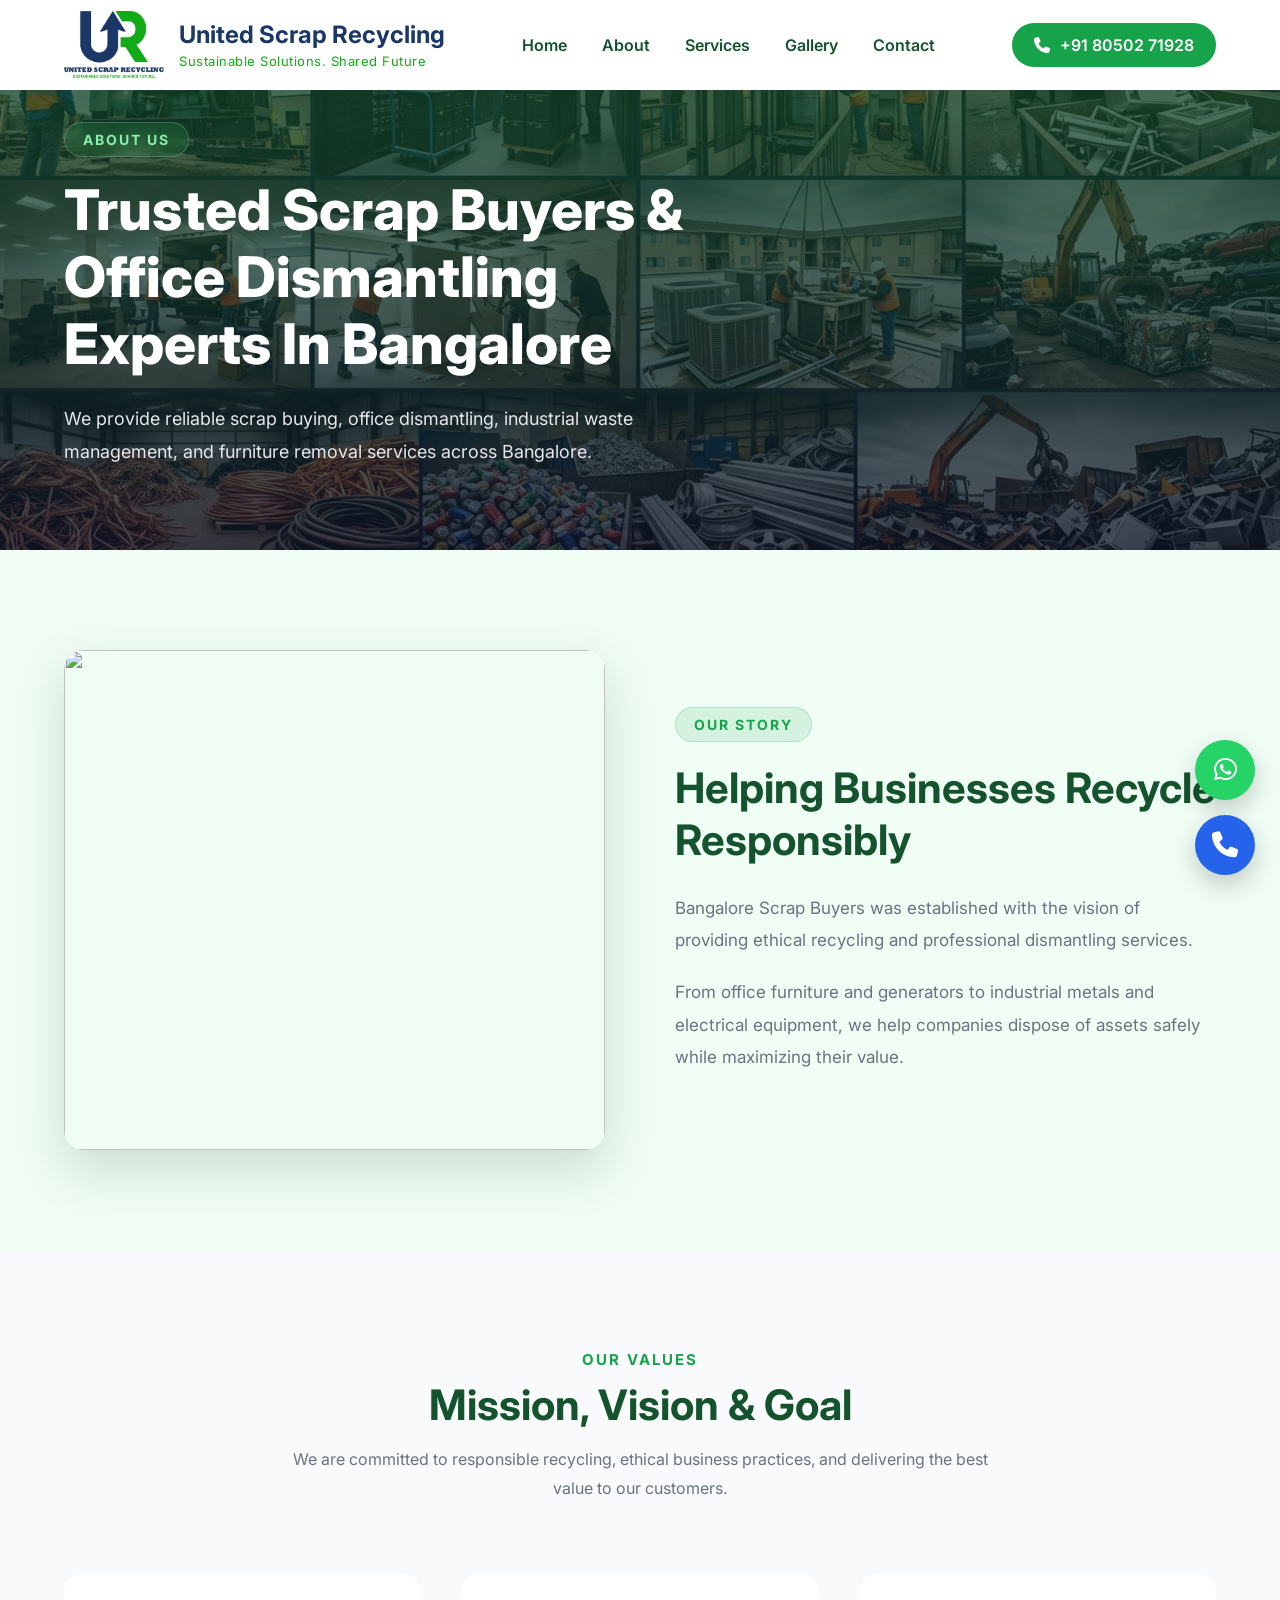
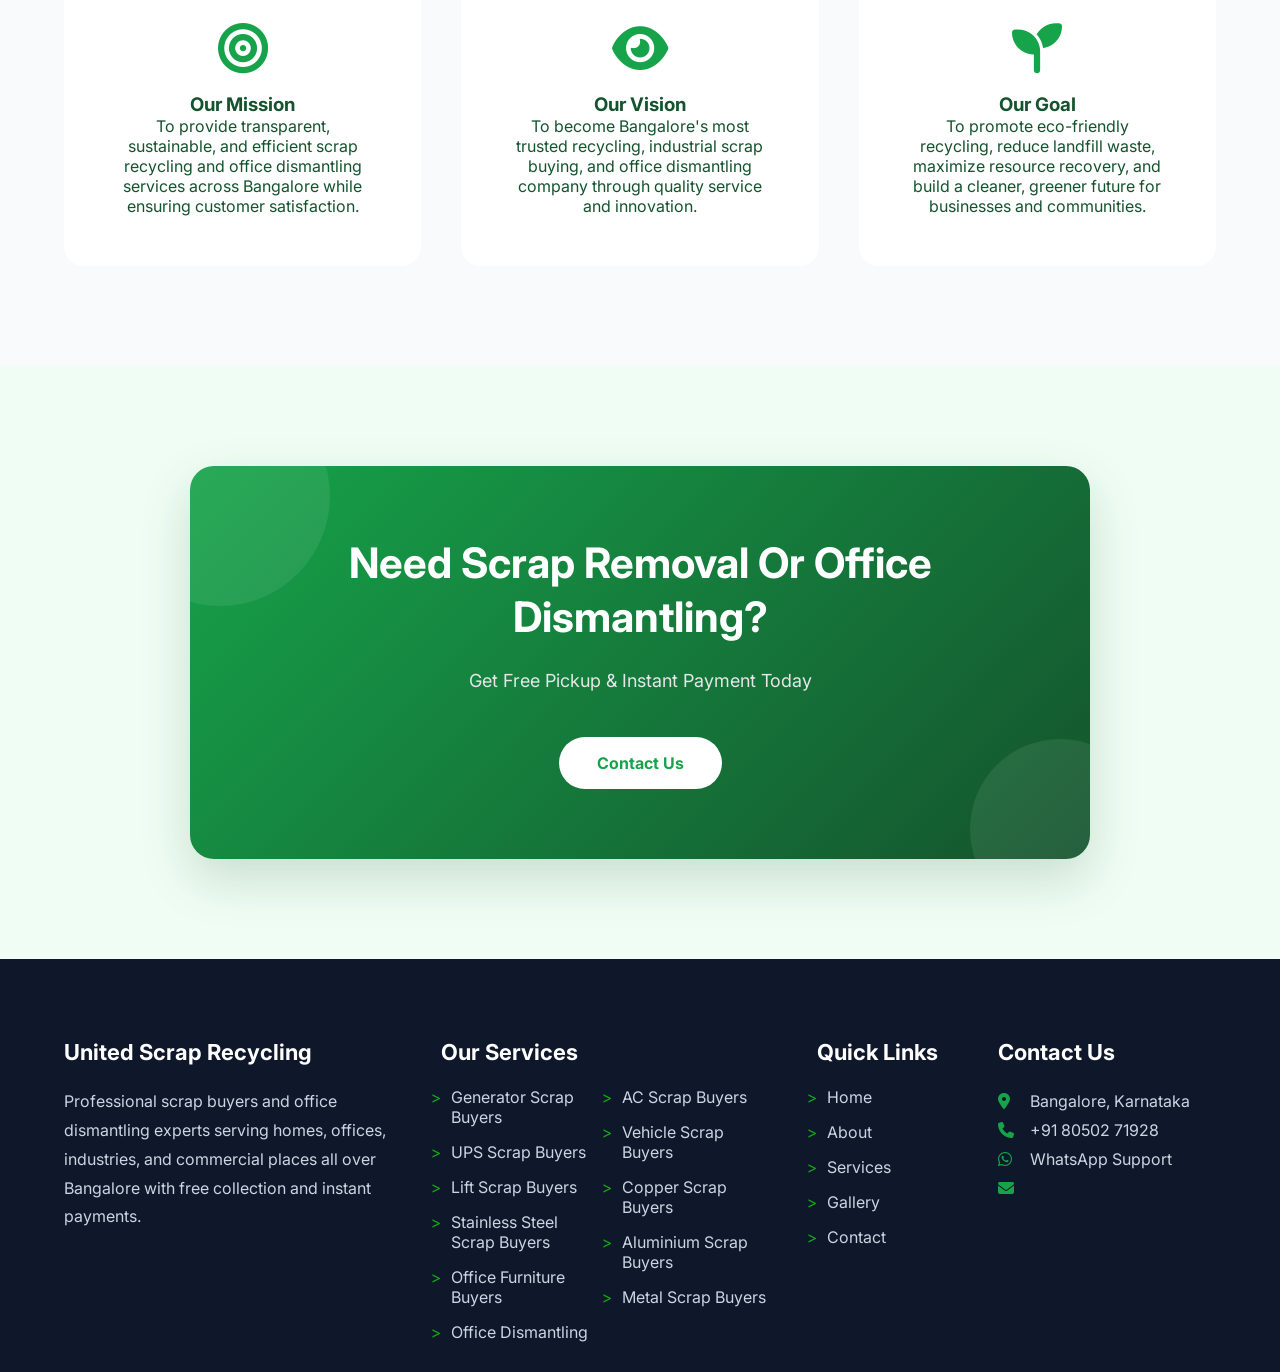
==== about.html @ 426d06e7 "United Scrap" ====
<!DOCTYPE html>
<html lang="en">

<head>

    <meta charset="UTF-8">

    <meta
        name="viewport"
        content="width=device-width, initial-scale=1.0">

    <title>
        United Scrap Recycling | Sustainable Solutions. Shared Future
    </title>

    <meta
        name="description"
        content="Best Scrap Buyers and Office Dismantling Services in Bangalore. Free pickup, instant payment and best market price.">

    <!-- GOOGLE FONTS -->

    <link
        href="https://fonts.googleapis.com/css2?family=Inter:wght@400;500;600&family=Montserrat:wght@600;700;800&display=swap"
        rel="stylesheet">

    <!-- FONT AWESOME -->

    <link
        rel="stylesheet"
        href="https://cdnjs.cloudflare.com/ajax/libs/font-awesome/6.5.2/css/all.min.css">

    <!-- CSS -->

    <link
        rel="stylesheet"
        href="assets/css/variables.css">

    <link
        rel="stylesheet"
        href="assets/css/style.css">

    <link
        rel="stylesheet"
        href="assets/css/responsive.css">
    
    <link
        rel="stylesheet"
        href="assets/css/about.css">

    <link
        rel="stylesheet"
        href="https://unpkg.com/aos@2.3.4/dist/aos.css">

</head>

<body>

<header class="header">

    <div class="container navbar">

        <!-- Logo -->
        <a href="index.html#hero" class="logo">

            <div class="logo-icon">
                <img src="assets/icons/logo.png" alt="United Scrap Recycling Logo">
            </div>

            <div class="logo-text">
                <h3>United Scrap Recycling</h3>
                <span>Sustainable Solutions. Shared Future</span>
            </div>

        </a>

        <!-- Navigation -->
        <nav class="nav-menu">

            <ul>
                <li><a href="index.html#hero">Home</a></li>
                <li><a href="about.html">About</a></li>
                <li><a href="index.html#services">Services</a></li>
                <li><a href="index.html#gallery">Gallery</a></li>
                <li><a href="contact.html">Contact</a></li>
            </ul>

        </nav>

        <!-- Call Button -->
        <a href="tel:+918050271928" class="call-btn">
            <i class="fa-solid fa-phone"></i>
            <span>+91 80502 71928</span>
        </a>

        <div class="menu-btn">
            <i class="fa-solid fa-bars"></i>
        </div>

    </div>

</header>
<!--About Us-->
<section class="about-hero">

    <div class="container">

        <div class="about-hero-content">

            <span>ABOUT US</span>

            <h1>

                Trusted Scrap Buyers &
                Office Dismantling Experts
                In Bangalore

            </h1>

            <p>

                We provide reliable scrap buying,
                office dismantling, industrial waste
                management, and furniture removal
                services across Bangalore.

            </p>

        </div>

    </div>

</section>

<!--Story-->
<section class="company-story section">

    <div class="container">

        <div class="story-grid">

            <div class="story-image">

                <img
                src="../assets/icons/.png">

            </div>

            <div class="story-content">

                <span>OUR STORY</span>

                <h2>

                    Helping Businesses
                    Recycle Responsibly

                </h2>

                <p>

                    Bangalore Scrap Buyers was
                    established with the vision of
                    providing ethical recycling and
                    professional dismantling services.

                </p>

                <p>

                    From office furniture and generators
                    to industrial metals and electrical
                    equipment, we help companies
                    dispose of assets safely while
                    maximizing their value.

                </p>

            </div>

        </div>

    </div>

</section>

<!--Mission-Vission-->
<section class="mission section">

    <div class="container">

        <div class="section-title">

            <span>OUR VALUES</span>

            <h2>Mission, Vision & Goal</h2>

            <p>
                We are committed to responsible recycling, ethical business
                practices, and delivering the best value to our customers.
            </p>

        </div>

        <div class="mission-grid">

            <!-- Mission -->
            <div class="mission-card">

                <div class="mission-icon">
                    <i class="fa-solid fa-bullseye"></i>
                </div>

                <h3>Our Mission</h3>

                <p>
                    To provide transparent, sustainable, and efficient
                    scrap recycling and office dismantling services
                    across Bangalore while ensuring customer satisfaction.
                </p>

            </div>

            <!-- Vision -->
            <div class="mission-card">

                <div class="mission-icon">
                    <i class="fa-solid fa-eye"></i>
                </div>

                <h3>Our Vision</h3>

                <p>
                    To become Bangalore's most trusted recycling,
                    industrial scrap buying, and office dismantling
                    company through quality service and innovation.
                </p>

            </div>

            <!-- Goal -->
            <div class="mission-card">

                <div class="mission-icon">
                    <i class="fa-solid fa-seedling"></i>
                </div>

                <h3>Our Goal</h3>

                <p>
                    To promote eco-friendly recycling, reduce landfill
                    waste, maximize resource recovery, and build a cleaner,
                    greener future for businesses and communities.
                </p>

            </div>

        </div>

    </div>

</section>

<!--CTA-->
<section class="cta">

    <div class="container">

        <div class="cta-box">

            <h2>

                Need Scrap Removal
                Or Office Dismantling?

            </h2>

            <p>

                Get Free Pickup &
                Instant Payment Today

            </p>

            <a href="#" class="btn btn-primary">

                Contact Us

            </a>

        </div>

    </div>

</section>

<!--====================
FOOTER
=====================-->
<footer class="footer">

    <div class="container">

        <div class="footer-grid">

            <!-- Company -->
            <div class="footer-about">

                <h3>United Scrap Recycling</h3>

                <p>
                    Professional scrap buyers and office dismantling experts
                    serving homes, offices, industries, and commercial places
                    all over Bangalore with free collection and instant payments.
                </p>

            </div>

            <!-- Services -->
            <div>

                <h4>Our Services</h4>

                <ul class="footer-service">
                    <li><a href="services/generator-scrap-buyers-bangalore.html">Generator Scrap Buyers</a></li>
                    <li><a href="services/ups-scrap-buyers-bangalore.html">UPS Scrap Buyers</a></li>
                    <li><a href="services/lift-scrap-buyers-bangalore.html">Lift Scrap Buyers</a></li>
                    <li><a href="services/stainless-steel-scrap-buyers-bangalore.html">Stainless Steel Scrap Buyers</a></li>
                    <li><a href="services/office-furniture-buyers-bangalore.html">Office Furniture Buyers</a></li>
                    <li><a href="services/office-dismantling-bangalore.html">Office Dismantling</a></li>
                    <li><a href="services/air-conditioner-scrap-buyers-bangalore.html">AC Scrap Buyers</a></li>
                    <li><a href="services/vehicle-scrap-buyers-bangalore.html">Vehicle Scrap Buyers</a></li>
                    <li><a href="services/copper-scrap-buyers-bangalore.html">Copper Scrap Buyers</a></li>
                    <li><a href="services/aluminium-scrap-buyers-bangalore.html">Aluminium Scrap Buyers</a></li>
                    <li><a href="services/metal-scrap-buyers-bangalore.html">Metal Scrap Buyers</a>
                </ul>

            </div>

            <!-- Quick Links -->
            <div>

                <h4>Quick Links</h4>

                <ul>
                    <li><a href="index.html">Home</a></li>
                    <li><a href="about.html">About</a></li>
                    <li><a href="index.html#services">Services</a></li>
                    <li><a href="index.html#gallery">Gallery</a></li>
                    <li><a href="contact.html">Contact</a></li>
                </ul>

            </div>

            <!-- Contact -->
            <div>

                <h4>Contact Us</h4>

                <p><i class="fa-solid fa-location-dot"></i> Bangalore, Karnataka</p>

                <p><i class="fa-solid fa-phone"></i> +91 80502 71928</p>

                <p><i class="fa-brands fa-whatsapp"></i> WhatsApp Support</p>

                <p><i class="fa-solid fa-envelope"></i> </p>

            </div>

        </div>

    </div>

</footer>

<!---js--->
<script src="assets/js/main.js"></script>

<script
src="https://unpkg.com/aos@2.3.4/dist/aos.js">
</script>

<!---Effects--->
<script>

AOS.init({

    duration:1000,

    once:true

});

</script>

</body>

<!--====================
FLOATING BUTTONS
=====================-->

<div class="floating-buttons">

    <a
        href="https://wa.me/918050271928"
        class="whatsapp-btn">

        <i class="fa-brands fa-whatsapp"></i>

    </a>

    <a
        href="tel:+918050271928"
        class="phone-btn" aria-label="Call Us"
       title="Call Now">

        <i class="fa-solid fa-phone"></i>

    </a>

</div>

</html>
---- assets/css/variables.css ----
:root {

    /* Primary Colors */
    --primary: #16A34A;
    --primary-hover: #15803D;
    --secondary: #14532D;
    --accent: #22C55E;

    /* Background Colors */
    --background: #F0FDF4;
    --light: #F8FFF9;
    --white: #FFFFFF;

    /* Text Colors */
    --dark: #14532D;
    --dark-card: #1F2937;
    --gray: #6B7280;

    /* Borders */
    --border: #BBF7D0;

    /* Status */
    --success: #22C55E;
    --warning: #F59E0B;
    --danger: #DC2626;

    /* Fonts */
    --heading-font: "Montserrat", sans-serif;
    --body-font: "Inter", sans-serif;

    /* Shadows */
    --shadow-sm: 0 4px 10px rgba(20, 83, 45, 0.08);
    --shadow-md: 0 10px 25px rgba(20, 83, 45, 0.12);
    --shadow-lg: 0 20px 50px rgba(20, 83, 45, 0.18);

    /* Border Radius */
    --radius-sm: 12px;
    --radius-md: 16px;
    --radius-lg: 24px;

    /* Container */
    --container-width: 1200px;
}
---- assets/css/style.css ----
* {
    margin: 0;
    padding: 0;
    box-sizing: border-box;

}

html {
    scroll-behavior: smooth;
}

body {
    font-family: var(--body-font);
    background: var(--light);
    color: var(--dark);
    overflow-x: hidden;
}

.container{
    width: min(1200px, 90%);
    margin: 0 auto;
}

section{
    padding:100px 0;
}

/*====================
HEADER
====================*/

.header{
    position:fixed;
    top:0;
    left:0;
    width:100%;
    background:#fff;
    box-shadow:0 2px 15px rgba(0,0,0,.08);
    z-index:1000;
}

.navbar{
    height:90px;
    display:flex;
    justify-content:space-between;
    align-items:center;
}

/* Logo */

.logo{
    display:flex;
    align-items:center;
    gap:15px;
    text-decoration:none;
    flex-shrink:0;
}

.logo-icon{
    width:100px;
    height:100px;
}

.logo-icon img{
    width:100%;
    height:100%;
    object-fit:contain;
    transition:.3s;
}

.logo-text{
    display:flex;
    flex-direction:column;
}

.logo-text h3{
    font-size:24px;
    color:#1b3767;
    margin:0;
    line-height:1.2;
    font-weight:700;
}

.logo-text span{
    font-size:13px;
    color:#12aa17;
    margin-top:3px;
    letter-spacing:.5px;
}

.logo:hover img{
    transform:scale(1.05);
}

.logo:hover h3{
    color:var(--primary);
}

/* Navigation */

.nav-menu{
    flex:1;
    display:flex;
    justify-content:center;
}

.nav-menu ul{
    display:flex;
    align-items:center;
    gap:35px;
    list-style:none;
}

.nav-menu a{
    text-decoration:none;
    color:var(--dark);
    font-weight:600;
    position:relative;
    transition:.3s;
}

.nav-menu a::after{
    content:"";
    position:absolute;
    left:0;
    bottom:-6px;
    width:0;
    height:2px;
    background:var(--primary);
    transition:.3s;
}

.nav-menu a:hover{
    color:var(--primary);
}

.nav-menu a:hover::after{
    width:100%;
}

/* Call Button */

.call-btn{
    display:flex;
    align-items:center;
    gap:10px;
    padding:12px 22px;
    border-radius:50px;
    background:var(--primary);
    color:#fff;
    text-decoration:none;
    font-weight:600;
    transition:.3s;
    flex-shrink:0;
}

.call-btn:hover{
    background:var(--secondary);
    transform:translateY(-2px);
}

.menu-btn{
    display:none;
    font-size:28px;
    color:var(--dark);
    cursor:pointer;
}
/*====================
HERO
====================*/
.hero{
    position: relative;
    min-height: 100vh;
    display: flex;
    align-items: center;
    overflow: hidden;
    padding-top:90px;
}

/* Blurred Background */
.hero::before{
    content: "";
    position: absolute;
    inset: 0;

    background:
        linear-gradient(
            rgba(0,0,0,0.55),
            rgba(0,0,0,0.65)
        ),
        url("../icons/scrap.jpeg");

    background-size: cover;
    background-position: center;
    transform: scale(1.08);
    z-index: -2;
}

/* Dark Overlay */
.hero-overlay{
    position: absolute;
    inset: 0;
    background: rgba(0,0,0,0.3);
    z-index: -1;
}

.hero-container{
    display: flex;
    justify-content: left;
    align-items: center;
    min-height: calc(100vh - 90px);
    width: 100%;
    position: relative;
    z-index: 2;
    padding-left: 250px;
}

.hero-content{
    text-align: left;
    max-width: 800px;
    max-width: 750px;
    color: #fff;
}

.hero-content h1{
    font-size: 3.5rem;
    line-height: 1.2;
    margin: 20px 0;
}

.hero-content p{
    font-size:18px;
    line-height:1.8;
    color:#E5E7EB;
    max-width:620px;
    margin:0;
}

.hero-tag{
    display:inline-flex;
    align-items:center;
    width:fit-content;
    padding:10px 20px;
    border-radius:50px;
    background:rgba(22,163,74,.2);
    border:1px solid rgba(255,255,255,.25);
    backdrop-filter:blur(12px);
    font-size:14px;
    font-weight:600;
    letter-spacing:1px;
}

.hero-buttons{
    display:flex;
    align-items:center;
    gap:18px;
    margin-top:10px;
}

.hero-buttons a{
    text-decoration:none;
    display:flex;
    align-items:center;
    justify-content:center;
    gap:10px;
    padding:16px 32px;
    border-radius:35px;
    font-weight:600;
}

.hero-buttons .btn-primary{
    background:#2563EB;
    color:#fff;
}

.hero-buttons .btn-primary:hover{
    background:rgba(37,99,235,.35);
    transform:translateY(-3px);
}

.hero-buttons .btn-secondary{
    background:var(--primary);
    color:#fff;
}

.hero-buttons .btn-secondary:hover{
    transform:translateY(-3px);
    background: var(--secondary);
}

.hero-features{
    display:flex;
    gap:20px;
    margin-top:25px;
    flex-wrap:wrap;
}

.feature-box{
    display:flex;
    align-items:center;
    gap:15px;
    padding:18px 22px;
    background:rgba(255,255,255,.08);
    border:1px solid rgba(255,255,255,.15);
    border-radius:14px;
    backdrop-filter:blur(12px);
    padding: 15px 20px;
}

.feature-box i{
    font-size:30px;
    color:var(--primary);
}

.feature-box h4{
    margin:0 0 4px;
    font-size:17px;
}

.feature-box span{
    font-size:14px;
    color:#CBD5E1;
}

/*====================
SECTION TITLE
====================*/
.section-title{
    margin-bottom:70px;
}

.section-title span {
    color: var(--primary);
    font-weight: 700;
    letter-spacing: 2px;
    display: block;
    margin-bottom: 10px;
    text-align: center;
}

.section-title h2 {
    margin-bottom: 60px;
    text-align: center;
}

.section-title span{
    display:block;
    text-align:center;
    color:var(--primary);
    font-size:15px;
    font-weight:700;
    letter-spacing:2px;
    margin-bottom:10px;
    text-transform:uppercase;
}

.section-title h2{
    text-align:center;
    font-size:42px;
    color:var(--dark);
    margin-bottom:15px;
}

.section-title p{
    max-width:700px;
    margin:auto;
    text-align:center;
    color:var(--gray);
    line-height:1.8;
}

/*====================
SERVICES
====================*/
.services-section{
    padding:100px 0;
    background:var(--background);
}

.services-grid{
    display:grid;
    grid-template-columns:repeat(3,1fr);
    gap:30px;
    align-items:stretch;
}

.service-card{
    background:#fff;
    border:1px solid var(--border);
    border-radius:20px;
    padding:35px 30px;
    box-shadow:var(--shadow-sm);
    transition:all .3s ease;

    display:flex;
    flex-direction:column;
    height:100%;
}

.service-card:hover{
    transform:translateY(-10px);
    box-shadow:var(--shadow-lg);
}

.service-card i{
    width:75px;
    height:75px;

    display:flex;
    justify-content:center;
    align-items:center;

    border-radius:50%;
    margin-bottom:25px;

    font-size:30px;

    background:rgba(22,163,74,.12);
    color:var(--primary);
}

.service-card h3{
    font-size:24px;
    color:var(--secondary);
    margin-bottom:15px;
}

.service-card p{
    color:var(--gray);
    line-height:1.8;
    margin-bottom:25px;

    flex-grow:1;
}

.service-card a{
    display:inline-flex;
    align-items:center;
    gap:8px;

    text-decoration:none;
    color:var(--primary);
    font-weight:600;

    margin-top:auto;
    transition:.3s;
}

.service-card a:hover{
    color:var(--secondary);
    gap:14px;
}

/*====================
WHY CHOOSE US
====================*/

.why-us{
    padding:100px 0;
    background:linear-gradient(135deg,#14532D,#166534);
    color:#fff;
}

.why-us .section-title h2{
    color:#fff;
}

.why-us .section-title span{
    color:#86EFAC;
}

.why-grid{
    display:grid;
    grid-template-columns:repeat(4,1fr);
    gap:30px;
    align-items:stretch;
}

.why-card{
    background:rgba(255,255,255,.08);
    border:1px solid rgba(255,255,255,.15);
    backdrop-filter:blur(12px);

    border-radius:20px;
    padding:40px 30px;

    display:flex;
    flex-direction:column;
    align-items:center;
    justify-content:center;
    text-align:center;

    transition:.3s ease;
}

.why-card:hover{
    transform:translateY(-10px);
    background:rgba(255,255,255,.12);
    box-shadow:0 20px 40px rgba(0,0,0,.25);
}

.why-card i{
    width:80px;
    height:80px;

    display:flex;
    justify-content:center;
    align-items:center;

    border-radius:50%;
    margin-bottom:25px;

    font-size:34px;

    color:var(--primary);
    background:rgba(12, 12, 12, 0.12);
}

.why-card h3{
    font-size:22px;
    margin-bottom:15px;
    color:#fff;
}

.why-card p{
    color:#D1FAE5;
    line-height:1.8;
    font-size:16px;
}

/*====================
PROCESS
====================*/

.process{
    padding:100px 0;
    background:var(--background);
}

.process-grid{
    display:grid;
    grid-template-columns:repeat(5,1fr);
    gap:30px;
    align-items:stretch;
}

.process-card{
    position:relative;
    background:#fff;
    border:1px solid var(--border);
    border-radius:20px;
    padding:35px 25px;

    display:flex;
    flex-direction:column;
    align-items:center;
    justify-content:flex-start;

    text-align:center;

    box-shadow:var(--shadow-sm);
    transition:.3s ease;
}

.process-card:hover{
    transform:translateY(-10px);
    box-shadow:var(--shadow-lg);
}

/* Circle Icon */

.process-icon{
    width:90px;
    height:90px;

    display:flex;
    justify-content:center;
    align-items:center;

    border-radius:50%;

    background:rgba(22,163,74,.12);
    border:2px solid rgba(22,163,74,.2);

    margin-bottom:25px;
}

.process-icon i{
    font-size:36px;
    color:var(--primary);
}

.process-card h3{
    font-size:22px;
    color:var(--secondary);
    margin-bottom:15px;
}

.process-card p{
    color:var(--gray);
    line-height:1.8;
    font-size:15px;
}
.step-number{
    position:absolute;
    top:20px;
    right:20px;

    width:35px;
    height:35px;

    border-radius:50%;

    display:flex;
    justify-content:center;
    align-items:center;

    background:var(--primary);
    color:#fff;
    font-size:14px;
    font-weight:700;
}

/*====================
GALLERY
=====================*/

.gallery{
    padding:100px 0;
    background:white;
}

.gallery-grid{
    display:grid;
    grid-template-columns:repeat(3,1fr);
    gap:25px;

}

.gallery-item{
    position:relative;

    overflow:hidden;
    border-radius:20px;
}

.gallery-item img{
    height:350px;
    object-fit:cover;
    transition:.5s;
}

.gallery-item:hover img{
    transform:scale(1.1);
}

.gallery-overlay{
    position:absolute;

    bottom:0;

    width:100%;
    padding:30px;

    background:
    linear-gradient(
        transparent,
        rgba(0,0,0,.9)
    );
}

.gallery-overlay h3{
    color:white;
}

/*====================
CALL TO ACTION
====================*/

.cta{
    padding:100px 0;
    background:var(--background);
}

.cta-box{
    max-width:900px;
    margin:auto;

    text-align:center;

    background:linear-gradient(135deg,#16A34A,#14532D);

    color:#fff;

    padding:70px 50px;

    border-radius:24px;

    box-shadow:var(--shadow-lg);

    position:relative;

    overflow:hidden;
}

/* Decorative circles */

.cta-box::before,
.cta-box::after{
    content:"";
    position:absolute;
    border-radius:50%;
    background:rgba(255,255,255,.08);
}

.cta-box::before{
    width:220px;
    height:220px;
    top:-80px;
    left:-80px;
}

.cta-box::after{
    width:180px;
    height:180px;
    right:-60px;
    bottom:-60px;
}

.cta-box h2{
    font-size:42px;
    line-height:1.3;
    margin-bottom:20px;
    position:relative;
    z-index:1;
}

.cta-box p{
    max-width:650px;
    margin:0 auto 40px;
    font-size:18px;
    line-height:1.8;
    color:#E5E7EB;
    position:relative;
    z-index:1;
}

.cta-box .btn{
    display:inline-flex;
    align-items:center;
    justify-content:center;

    padding:16px 38px;

    background:#fff;
    color:var(--primary);

    text-decoration:none;
    font-weight:700;

    border-radius:50px;

    transition:.3s;

    position:relative;
    z-index:1;
}

.cta-box .btn:hover{
    background:#F3F4F6;
    transform:translateY(-4px);
    box-shadow:0 15px 35px rgba(0,0,0,.2);
}

/*====================
FOOTER
====================*/

.footer{
    background:#0F172A;
    color:#fff;
    padding:80px 0 30px;
}

.footer-grid{
    display:grid;
    grid-template-columns:3fr 3fr 1.2fr 2fr;
    gap:50px;
}

.footer h3,
.footer h4{
    margin-bottom:22px;
    font-size:22px;
    color:#fff;
}

.footer p{
    color:#CBD5E1;
    line-height:1.8;
}

.footer ul{
    list-style:none;
    padding:0;
    margin:0;
}

.footer ul li{
    margin-bottom:15px;
}

.footer ul li a{
    color:#CBD5E1;
    text-decoration:none;
    transition:.3s;
}

.footer ul li a:hover{
    color:var(--primary);
    padding-left:6px;
}

.footer-about{
    max-width:350px;
}

.footer-service{
    column-count: 2;
}

.footer i{
    color:var(--primary);
    margin-right:10px;
    width:18px;
}

.footer li::marker{
    content: ">";
    color:#12aa17;
}

.footer li{
    padding-left: 10px;
}

.footer hr{
    margin:60px 0 30px;
    border:none;
    border-top:1px solid rgba(255,255,255,.15);
}

.copyright{
    text-align:center;
}

.copyright p{
    color:#94A3B8;
    margin:0;
    font-size:15px;
}

.copyright strong{
    color:#fff;
}

.service-card,
.process-card,
.why-card,
.gallery-item{
    transition:.35s ease;
}

.service-card:hover,
.process-card:hover,
.why-card:hover{
    transform:translateY(-10px);
}

.gallery-item:hover{
    box-shadow:var(--shadow-lg);
}

/*====================
FLOATING BUTTONS
====================*/

.floating-buttons{
    position:fixed;
    right:25px;
    bottom:25px;

    display:flex;
    flex-direction:column;
    gap:15px;

    z-index:9999;
}

.floating-buttons a{
    width:60px;
    height:60px;

    display:flex;
    justify-content:center;
    align-items:center;

    border-radius:50%;
    text-decoration:none;

    color:#fff;
    font-size:26px;

    box-shadow:0 10px 25px rgba(0,0,0,.2);

    transition:all .3s ease;
}

/* WhatsApp */

.whatsapp-btn{
    background:#25D366;
}

.whatsapp-btn:hover{
    background:#1EBE57;
    transform:translateY(-5px) scale(1.08);
    box-shadow:0 15px 35px rgba(37,211,102,.45);
}

/* Phone */

.phone-btn{
    background:#2563EB;
}

.phone-btn:hover{
    background:#2563EB;
    transform:translateY(-5px) scale(1.08);
    box-shadow:0 15px 35px rgba(133, 155, 201, 0.35);;
}

/* Click Animation */

.floating-buttons a:active{
    transform:scale(.95);
}
---- assets/css/responsive.css ----
/*====================
RESPONSIVE DESIGN
====================*/

/* Laptop */

@media (max-width:1200px){

    .hero-container{
        padding-left:100px;
    }

    .services-grid{
        grid-template-columns:repeat(2,1fr);
    }

    .why-grid{
        grid-template-columns:repeat(2,1fr);
    }

    .process-grid{
        grid-template-columns:repeat(3,1fr);
    }

}


/* Tablet */

@media (max-width:992px){

    section{
        padding:80px 0;
    }

    /* Header */

    .menu-btn{
        display:block;
    }

    .nav-menu{
        position:fixed;
        top:90px;
        left:-100%;
        width:280px;
        height:100vh;

        background:#fff;

        transition:.3s;

        box-shadow:0 10px 30px rgba(0,0,0,.1);
    }

    .nav-menu.active{
        left:0;
    }

    .nav-menu ul{
        flex-direction:column;
        gap:25px;
        padding:40px 20px;
    }

    .call-btn{
        display:none;
    }

    /* Hero */

    .hero-container{
        padding-left:0;
        justify-content:center;
        text-align:center;
    }

    .hero-content{
        max-width:700px;
    }

    .hero-content p{
        margin:auto;
    }

    .hero-buttons{
        justify-content:center;
    }

    .hero-features{
        justify-content:center;
    }

    .hero-content h1{
        font-size:3rem;
    }

    /* Grid Sections */

    .services-grid,
    .gallery-grid{
        grid-template-columns:repeat(2,1fr);
    }

    .process-grid{
        grid-template-columns:repeat(2,1fr);
    }

    .footer-grid{
        grid-template-columns:1fr 1fr;
    }

}


/* Mobile */

@media (max-width:768px){

    section{
        padding:70px 0;
    }

    .hero{
        min-height:auto;
        padding:140px 0 80px;
    }

    .hero-content h1{
        font-size:2.4rem;
    }

    .hero-content p{
        font-size:16px;
    }

    .hero-buttons{
        flex-direction:column;
    }

    .hero-buttons a{
        width:100%;
    }

    .hero-features{
        flex-direction:column;
    }

    .feature-box{
        width:100%;
        justify-content:center;
    }

    .section-title h2{
        font-size:34px;
    }

    .services-grid,
    .why-grid,
    .process-grid,
    .gallery-grid,
    .footer-grid{
        grid-template-columns:1fr;
    }

    .cta-box{
        padding:50px 25px;
    }

    .cta-box h2{
        font-size:32px;
    }

    .cta-box p{
        font-size:16px;
    }

    .footer-service{
        column-count:1;
    }

}


/* Small Mobile */

@media (max-width:576px){

    .logo-icon{
        width:70px;
        height:70px;
    }

    .logo-text h3{
        font-size:18px;
    }

    .logo-text span{
        font-size:11px;
    }

    .hero-content h1{
        font-size:2rem;
    }

    .hero-tag{
        font-size:12px;
    }

    .section-title h2{
        font-size:28px;
    }

    .service-card,
    .why-card,
    .process-card{
        padding:30px 20px;
    }

    .gallery-item img{
        height:250px;
    }

    .cta-box h2{
        font-size:26px;
    }

    .floating-buttons{
        right:15px;
        bottom:15px;
    }

    .floating-buttons a{
        width:55px;
        height:55px;
        font-size:22px;
    }

}
---- assets/css/about.css ----
/*====================
ABOUT HERO
====================*/

.about-hero{
    position: relative;
    min-height: 550px;

    display: flex;
    align-items: center;

    padding: 120px 0 80px;

    background:
        linear-gradient(
            rgba(20,83,45,.75),
            rgba(15,23,42,.75)
        ),
        url("../icons/scrap.jpeg");

    background-size: cover;
    background-position: center;
    background-repeat: no-repeat;

    color: #fff;
}

.about-hero-content{
    max-width:700px;
}

.about-hero span{
    display:inline-block;

    padding:8px 18px;

    border-radius:50px;

    background:rgba(22,163,74,.18);
    border:1px solid rgba(255,255,255,.2);

    backdrop-filter:blur(10px);

    color:#86EFAC;

    font-size:14px;
    font-weight:700;
    letter-spacing:2px;
    text-transform:uppercase;

    margin-bottom:20px;
}

.about-hero h1{
    font-size:56px;
    line-height:1.2;
    font-weight:800;
    margin-bottom:25px;
}

.about-hero p{
    max-width:620px;

    font-size:18px;
    line-height:1.8;

    color:#E5E7EB;
}

/*====================
Company Story
====================*/

.company-story{
    padding:100px 0;
    background:var(--background);
}

.story-grid{
    display:grid;
    grid-template-columns:1fr 1fr;
    gap:70px;
    align-items:center;
}

/* Image */

.story-image{
    overflow:hidden;
    border-radius:20px;
    box-shadow:var(--shadow-lg);
}

.story-image img{
    width:100%;
    height:500px;
    object-fit:cover;
    display:block;
    transition:transform .4s ease;
}

.story-image:hover img{
    transform:scale(1.05);
}

/* Content */

.story-content{
    max-width:550px;
}

.story-content span{
    display:inline-block;

    padding:8px 18px;

    background:rgba(22,163,74,.12);
    border:1px solid rgba(22,163,74,.2);

    border-radius:50px;

    color:var(--primary);

    font-size:14px;
    font-weight:700;
    letter-spacing:2px;
    text-transform:uppercase;

    margin-bottom:20px;
}

.story-content h2{
    font-size:42px;
    line-height:1.25;
    color:var(--secondary);
    margin-bottom:25px;
}

.story-content p{
    color:var(--gray);
    font-size:17px;
    line-height:1.9;
    margin-bottom:20px;
}

/*====================
Mission-vision
====================*/
.mission{

    background:#f8fafc;

}

.mission-grid{

    display:grid;

    grid-template-columns:1fr 1fr 1fr;

    gap:40px;

}

.mission-card{

    background:white;

    padding:50px;

    border-radius:20px;

    text-align:center;

}

.mission-card i{

    color:var(--primary);

    font-size:50px;

    margin-bottom:20px;

}

/*=========================
RESPONSIVE - ABOUT PAGE
=========================*/

/* Large Tablets */

@media (max-width:1024px){

    .about-hero h1{
        font-size:48px;
    }

    .story-content h2{
        font-size:38px;
    }

    .mission-grid{
        gap:25px;
    }

    .mission-card{
        padding:40px;
    }

}


/* Tablets */

@media (max-width:992px){

    section{
        padding:80px 0;
    }


    .about-hero{
        min-height:500px;
        text-align:center;
    }

    .about-hero-content{
        max-width:100%;
    }

    .about-hero p{
        max-width:100%;
        margin:auto;
    }

    .about-hero h1{
        font-size:42px;
    }

    .story-grid{
        grid-template-columns:1fr;
        gap:50px;
    }

    .story-content{
        max-width:100%;
        text-align:center;
    }

    .story-image img{
        height:400px;
    }

    .mission-grid{
        grid-template-columns:1fr;
        gap:30px;
    }

}


/* Mobile */

@media (max-width:768px){

    .about-hero{
        min-height:450px;
        padding:110px 0 60px;
    }

    .about-hero span{
        font-size:12px;
        padding:7px 16px;
        letter-spacing:1px;
    }

    .about-hero h1{
        font-size:34px;
        line-height:1.3;
    }

    .about-hero p{
        font-size:16px;
        line-height:1.7;
    }

    .story-content h2{
        font-size:32px;
    }

    .story-content p{
        font-size:15px;
    }

    .story-image img{
        height:320px;
    }

    .mission-card{
        padding:35px 25px;
    }

    .mission-card i{
        font-size:40px;
    }

}


/* Small Mobile */

@media (max-width:576px){

    .about-hero{
        min-height:400px;
    }

    .about-hero h1{
        font-size:28px;
    }

    .about-hero p{
        font-size:15px;
    }

    .about-hero span{
        font-size:11px;
    }

    .story-content h2{
        font-size:28px;
    }

    .story-content p{
        font-size:14px;
        line-height:1.8;
    }

    .story-image img{
        height:260px;
    }

    .mission-card{
        padding:30px 20px;
    }

}
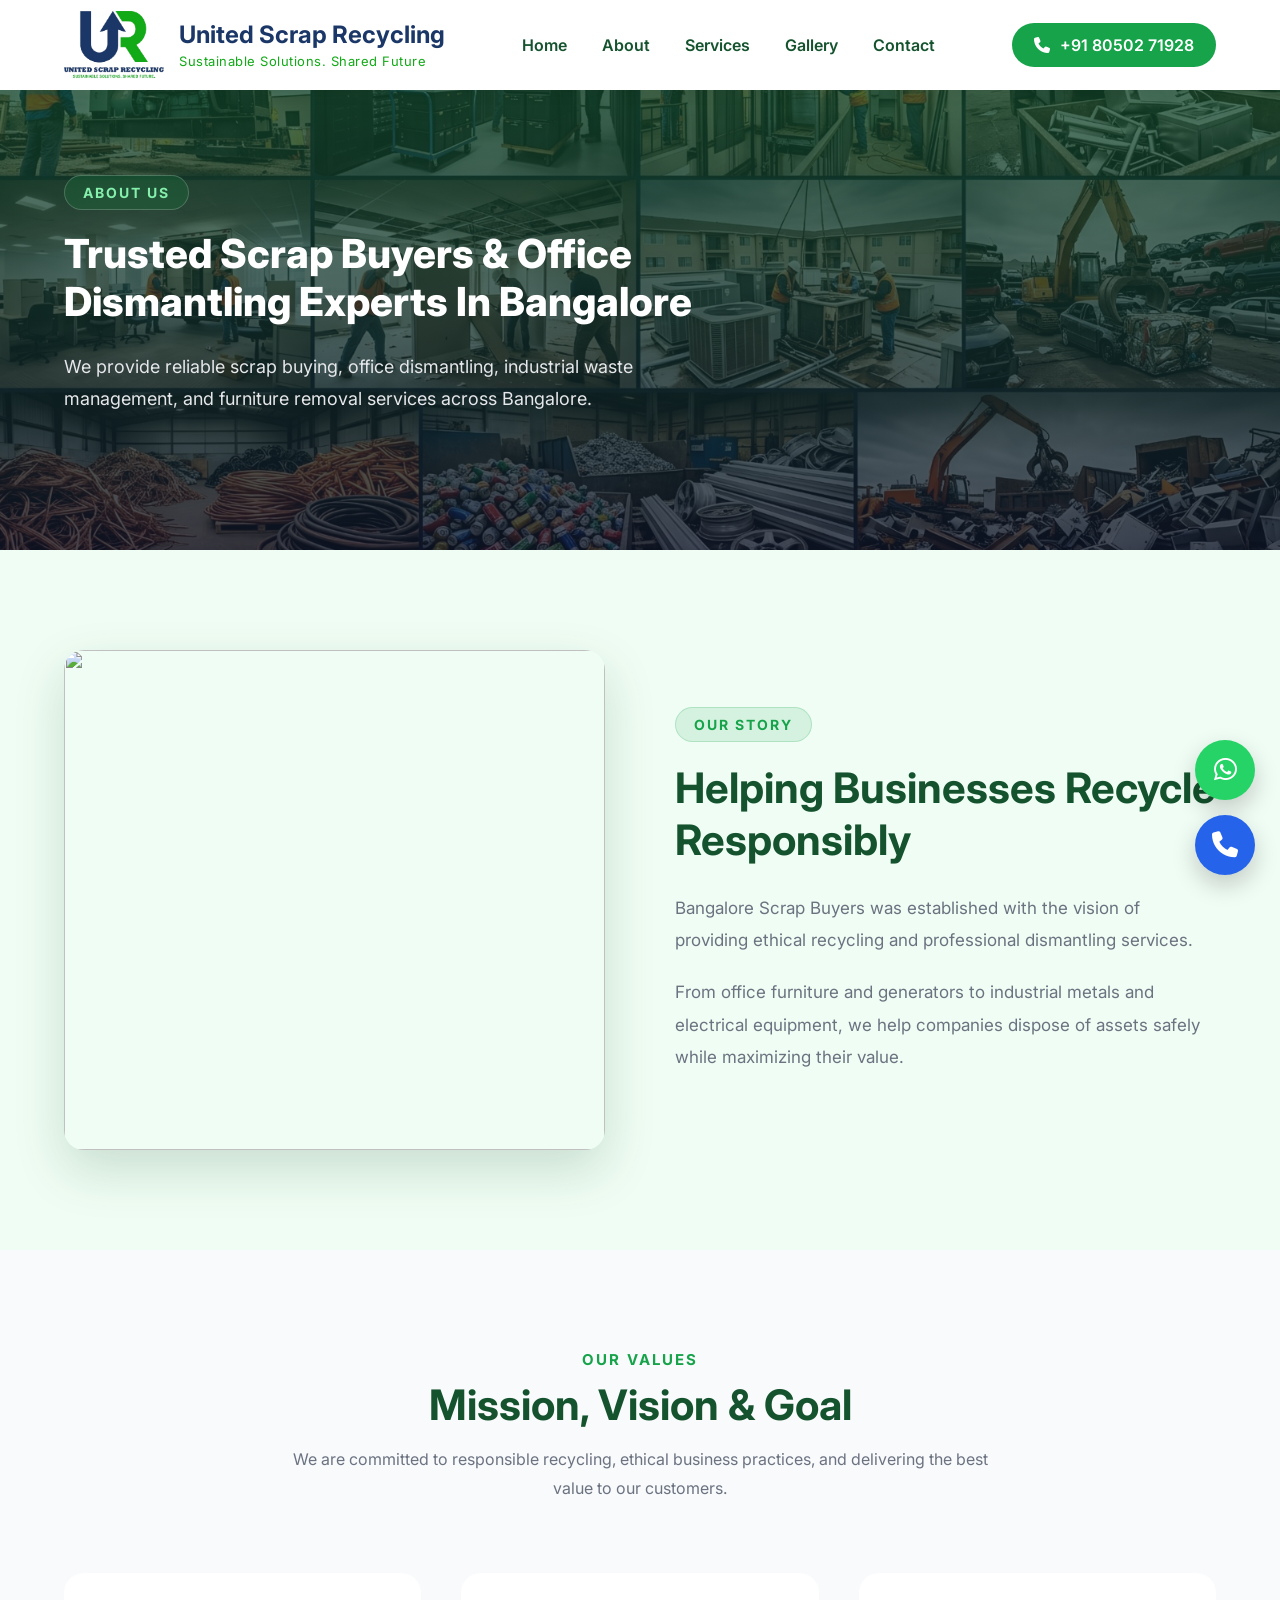
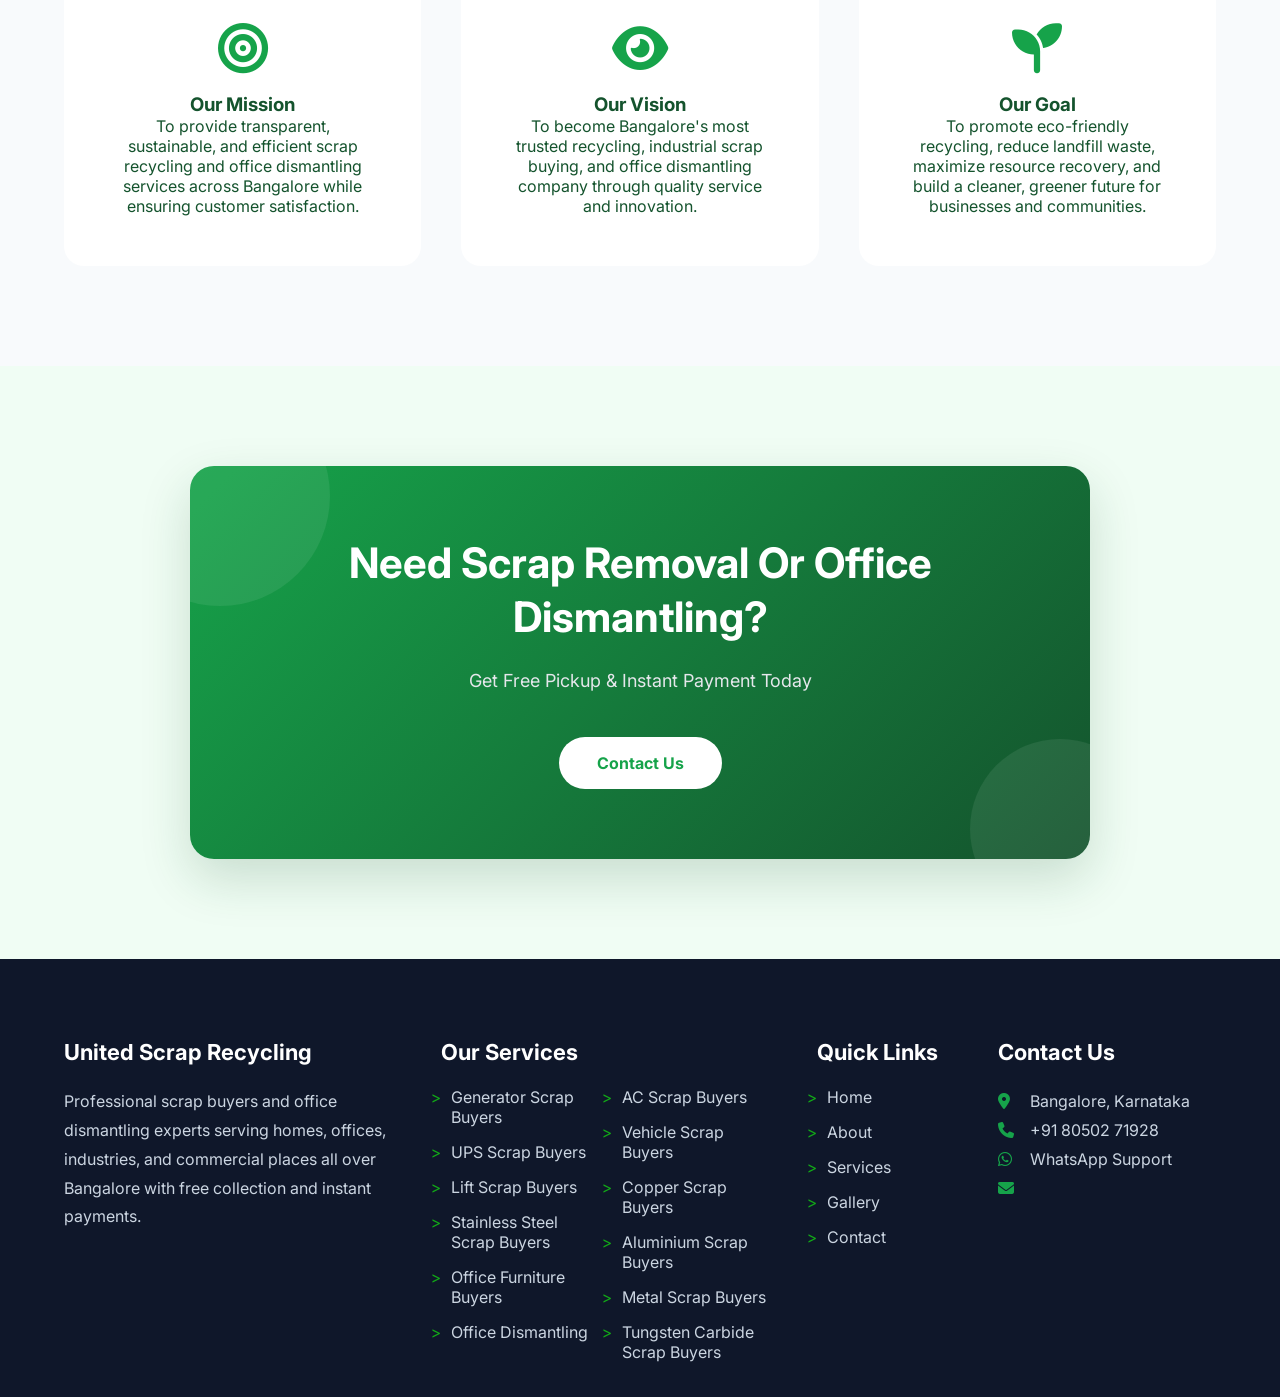
==== commit 6aabfd03: "Updated files" ====
--- a/about.html
+++ b/about.html
@@ -331,7 +331,8 @@
                     <li><a href="services/vehicle-scrap-buyers-bangalore.html">Vehicle Scrap Buyers</a></li>
                     <li><a href="services/copper-scrap-buyers-bangalore.html">Copper Scrap Buyers</a></li>
                     <li><a href="services/aluminium-scrap-buyers-bangalore.html">Aluminium Scrap Buyers</a></li>
-                    <li><a href="services/metal-scrap-buyers-bangalore.html">Metal Scrap Buyers</a>
+                    <li><a href="services/metal-scrap-buyers-bangalore.html">Metal Scrap Buyers</a></li>
+                    <li><a href="services/carbide-scrap-buyers-bangalore.html">Tungsten Carbide Scrap Buyers</a></li>
                 </ul>
 
             </div>
--- a/assets/css/style.css
+++ b/assets/css/style.css
@@ -223,7 +223,7 @@
 }
 
 .hero-content h1{
-    font-size: 3.5rem;
+    font-size: 2.8rem;
     line-height: 1.2;
     margin: 20px 0;
 }
--- a/assets/css/responsive.css
+++ b/assets/css/responsive.css
@@ -32,8 +32,6 @@
     section{
         padding:80px 0;
     }
-
-    /* Header */
 
     .menu-btn{
         display:block;
@@ -66,9 +64,7 @@
     .call-btn{
         display:none;
     }
-
-    /* Hero */
-
+    
     .hero-container{
         padding-left:0;
         justify-content:center;
@@ -121,29 +117,72 @@
         padding:70px 0;
     }
 
+    .container{
+        width:95%;
+    }
+
+    .navbar{
+        height:70px;
+    }
+
+    .logo{
+        gap:10px;
+    }
+
+    .logo-icon{
+        width:55px;
+        height:55px;
+    }
+
+    .logo-text h3{
+        font-size:16px;
+        line-height:1.2;
+    }
+
+    .logo-text span{
+        font-size:10px;
+        letter-spacing:0;
+    }
+
+    .menu-btn{
+        font-size:26px;
+    }
+
     .hero{
+        width:100%;
         min-height:auto;
-        padding:140px 0 80px;
+        padding:120px 0 70px;
+    }
+
+    .hero-container{
+        width:100%;
+        padding:0 20px;
+    }
+
+    .hero-content{
+        width:100%;
+        max-width:100%;
     }
 
     .hero-content h1{
-        font-size:2.4rem;
+        font-size:2.2rem;
+        line-height:1.3;
     }
 
     .hero-content p{
         font-size:16px;
+        line-height:1.8;
     }
 
     .hero-buttons{
+        display:flex;
         flex-direction:column;
+        gap:15px;
     }
 
     .hero-buttons a{
         width:100%;
-    }
-
-    .hero-features{
-        flex-direction:column;
+        text-align:center;
     }
 
     .feature-box{
@@ -163,6 +202,14 @@
         grid-template-columns:1fr;
     }
 
+    .gallery-item{
+        border-radius:15px;
+    }
+
+    .gallery-item img{
+        height:230px;
+    }
+
     .cta-box{
         padding:50px 25px;
     }
--- a/assets/css/about.css
+++ b/assets/css/about.css
@@ -52,7 +52,7 @@
 }
 
 .about-hero h1{
-    font-size:56px;
+    font-size:2.5rem;
     line-height:1.2;
     font-weight:800;
     margin-bottom:25px;
